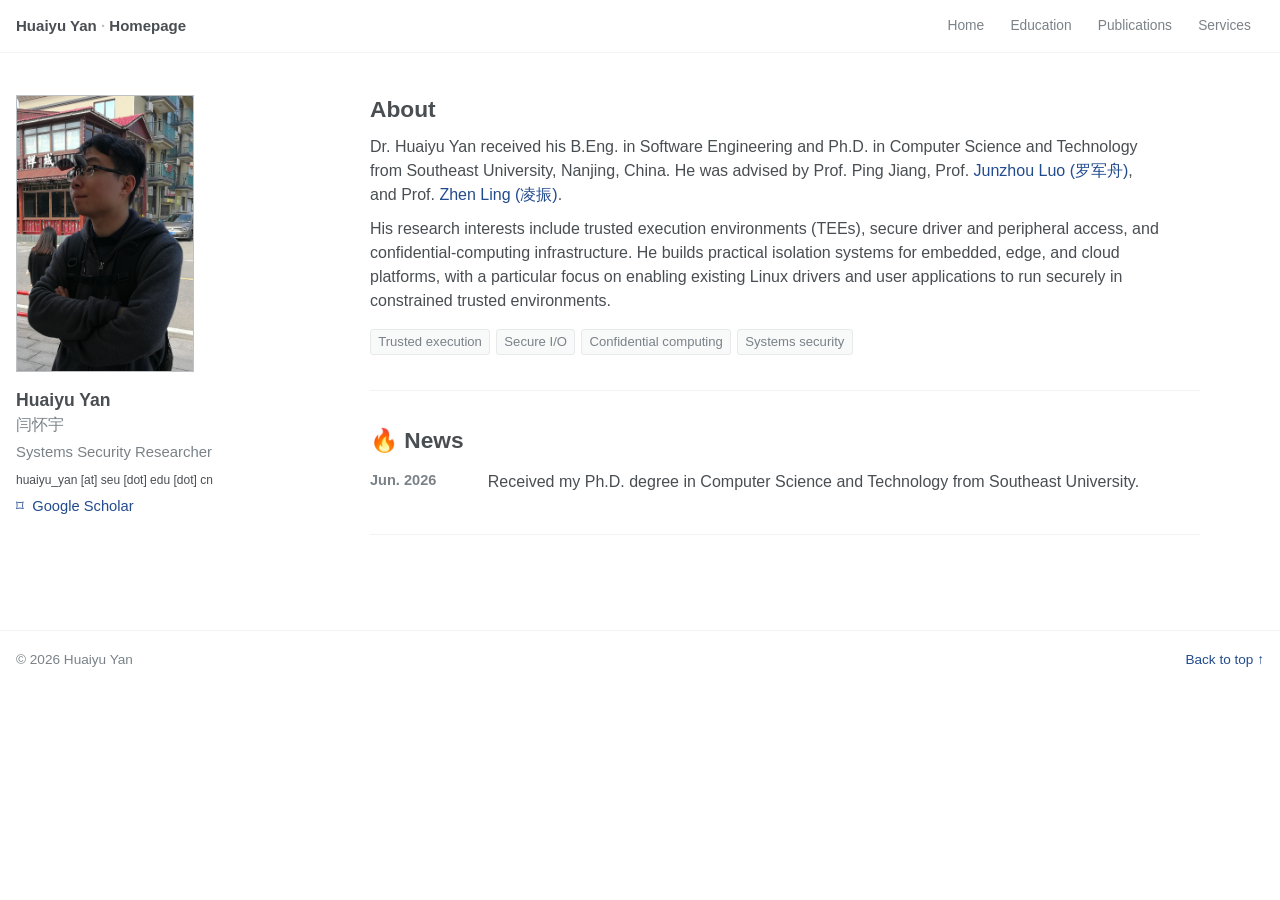
==== index.html @ efb1c734 "Publish init academic homepage" ====
<!doctype html>
<html lang="en">
  <head>
    <meta charset="utf-8" />
    <meta name="viewport" content="width=device-width, initial-scale=1" />
    <meta name="description" content="Huaiyu Yan - systems security researcher working on trusted execution environments and confidential computing." />
    <title>Huaiyu Yan | Homepage</title>
    <link rel="icon" href="assets/favicon.svg" type="image/svg+xml" />
    <link rel="stylesheet" href="assets/styles.css" />
    <script defer src="assets/site.js"></script>
  </head>
  <body>
    <a class="skip-link" href="#main">Skip to content</a>
    <header class="site-header" id="top"><div class="shell nav-wrap"><a class="brand" href="index.html">Huaiyu Yan <span>·</span> Homepage</a><button class="menu-toggle" type="button" aria-expanded="false" aria-controls="site-nav"><span class="sr-only">Toggle navigation</span><span></span><span></span><span></span></button><nav id="site-nav" aria-label="Primary navigation"><a href="index.html" aria-current="page">Home</a><a href="education.html">Education</a><a href="publications.html">Publications</a><a href="service.html">Services</a></nav></div></header>
    <main class="shell page-layout" id="main">
      <aside class="profile-sidebar" aria-label="Profile"><img class="portrait" src="assets/casual.jpg" alt="Portrait of Huaiyu Yan" width="1575" height="2461" /><h1>Huaiyu Yan <img class="chinese-name" src="assets/name-zh.svg" alt="" /></h1><p class="role">Systems Security Researcher</p><ul class="profile-links"><li><img class="profile-email" src="assets/email-obfuscated.svg" alt="" /></li><li><a href="https://scholar.google.com/citations?hl=en&amp;user=aXt86dMAAAAJ" target="_blank" rel="noreferrer">⌑&nbsp; Google Scholar</a></li><li><a id="github-link" class="is-hidden" href="#" target="_blank" rel="noreferrer">⌘&nbsp; GitHub</a></li><li><a id="cv-link" class="is-hidden" href="#" target="_blank" rel="noreferrer">⇩&nbsp; Curriculum Vitae</a></li></ul></aside>
      <div class="content-column">
        <section class="content-section first-section" id="about" aria-labelledby="about-title"><h2 id="about-title">About</h2><p>Dr. Huaiyu Yan received his B.Eng. in Software Engineering and Ph.D. in Computer Science and Technology from Southeast University, Nanjing, China. He was advised by Prof. Ping Jiang, Prof. <a href="https://cs.seu.edu.cn/jluo/main.htm" target="_blank" rel="noreferrer">Junzhou Luo (罗军舟)</a>, and Prof. <a href="https://cse.seu.edu.cn/2019/0105/c23024a257511/page.htm" target="_blank" rel="noreferrer">Zhen Ling (凌振)</a>.</p><p>His research interests include trusted execution environments (TEEs), secure driver and peripheral access, and confidential-computing infrastructure. He builds practical isolation systems for embedded, edge, and cloud platforms, with a particular focus on enabling existing Linux drivers and user applications to run securely in constrained trusted environments.</p><div class="topic-row" aria-label="Research interests"><span>Trusted execution</span><span>Secure I/O</span><span>Confidential computing</span><span>Systems security</span></div></section>
        <section class="content-section home-news" id="news" aria-labelledby="news-title"><h2 id="news-title">🔥 News</h2><ul class="timeline"><li><time datetime="2026-06">Jun. 2026</time><span>Received my Ph.D. degree in Computer Science and Technology from Southeast University.</span></li></ul></section>
      </div>
    </main>
    <footer class="site-footer"><div class="shell"><p>© <span id="year"></span> Huaiyu Yan</p><a href="#top">Back to top ↑</a></div></footer>
  </body>
</html>
---- assets/styles.css ----
:root { --ink:#494e52; --muted:#7a8288; --paper:#fff; --line:#f2f3f3; --accent:#224b8d; --accent-hover:#1b3c71; --serif:"Trebuchet MS",Helvetica,Arial,sans-serif; --sans:"Trebuchet MS",Helvetica,Arial,sans-serif; }
* { box-sizing:border-box; }
html { scroll-behavior:smooth; background:#fff; }
body { margin:0; color:var(--ink); background:var(--paper); font-family:var(--sans); font-size:16px; line-height:1.5; }
a { color:var(--accent); text-decoration:none; }
a:hover { color:var(--accent-hover); text-decoration:underline; }
.shell { width:min(1280px, calc(100% - 32px)); margin:0 auto; }
.sr-only { position:absolute; width:1px; height:1px; overflow:hidden; clip:rect(0,0,0,0); white-space:nowrap; }
.skip-link { position:fixed; top:-4rem; left:1rem; z-index:100; padding:0.7rem 1rem; color:#fff; background:#7a8288; }
.skip-link:focus { top:1rem; }

.site-header { position:sticky; top:0; z-index:20; border-bottom:1px solid var(--line); background:rgba(255,255,255,.98); }
.nav-wrap { min-height:52px; display:flex; align-items:center; gap:1rem; }
.brand { margin-right:auto; color:var(--ink); font-size:0.94rem; font-weight:700; text-decoration:none; white-space:nowrap; }
.brand span { color:#bdc1c4; }
nav { display:flex; align-items:center; }
nav a { position:relative; display:block; margin:0 0.82rem; padding:0.9rem 0; color:var(--muted); font-size:0.86rem; text-decoration:none; }
nav a::after { content:""; position:absolute; right:0; bottom:0; left:0; height:3px; background:#bdc1c4; transform:scaleX(0); transition:transform .18s ease; }
nav a:hover { color:#5c6266; text-decoration:none; }
nav a:hover::after { transform:scaleX(1); }
.menu-toggle { display:none; border:0; padding:0.45rem; background:#7a8288; }
.menu-toggle span:not(.sr-only) { display:block; width:19px; height:2px; margin:3px; background:#fff; }

.page-layout { display:grid; grid-template-columns:minmax(245px,310px) minmax(0,830px); gap:44px; align-items:start; padding:42px 0 60px; }
.profile-sidebar { position:sticky; top:76px; padding:0 14px 0 0; }
.portrait { display:block; width:178px; height:auto; margin:0 0 1.1rem; border:1px solid #bdc1c4; }
.profile-sidebar h1 { margin:0 0 0.2rem; color:var(--ink); font-family:var(--sans); font-size:1.1rem; line-height:1.25; font-weight:700; }
.profile-sidebar h1 span { display:block; color:var(--muted); font-size:0.9rem; font-weight:400; }
.chinese-name { display:block; width:72px; height:22px; margin-top:0.1rem; }
.role { margin:0.35rem 0 0; color:var(--muted); font-size:0.93rem; }
.affiliation { margin:0.8rem 0; color:var(--ink); font-size:0.94rem; }
.profile-links { padding:0; margin:0; list-style:none; }
.profile-links li { margin:0.45rem 0; font-size:0.92rem; }
.profile-email { display:block; width:272px; height:18px; }
.is-hidden { display:none; }

.content-column { min-width:0; }
.content-section { padding:0 0 2.2rem; margin:0 0 2.2rem; border-bottom:1px solid var(--line); scroll-margin-top:70px; }
.first-section { padding-top:0; }
.section-tag { display:none; }
h2,h3,p { margin-top:0; }
h2 { margin:0 0 0.72rem; color:var(--ink); font-family:var(--sans); font-size:1.42rem; font-weight:700; line-height:1.25; }
h3 { margin:0 0 0.32rem; color:var(--ink); font-size:1rem; line-height:1.36; }
.content-section > p:not(.section-tag) { max-width:790px; margin-bottom:0.6rem; }
.topic-row { display:flex; flex-wrap:wrap; gap:0.38rem; margin-top:1rem; }
.topic-row span { padding:0.14rem 0.45rem; color:var(--muted); background:#f8f9f9; border:1px solid #e7e9ea; border-radius:3px; font-size:0.82rem; }

.timeline { padding:0; margin:0; list-style:none; }
.timeline li { display:grid; grid-template-columns:105px 1fr; gap:0.8rem; padding:0.28rem 0; }
.timeline time,.venue,.period { color:var(--muted); font-size:0.91rem; font-weight:700; white-space:nowrap; }
.section-heading { display:flex; align-items:baseline; justify-content:space-between; gap:1rem; }
.section-heading > a { font-size:0.9rem; white-space:nowrap; }
.publication-summary { display:flex; flex-wrap:wrap; gap:0.2rem 0.7rem; margin:0 0 0.42rem; color:#000; font-size:1rem; }
.publication-summary strong { color:#000; }
.publication-key { color:#000; }
.publication-list { margin-top:0.3rem; }
.publication-year-group { display:grid; grid-template-columns:65px minmax(0,1fr); gap:1rem; padding:0.22rem 0; }
.publication-year-label { margin:0.78rem 0 0; color:#000; font-size:0.93rem; font-weight:700; }
.publication { display:grid; grid-template-columns:170px 1fr; gap:1rem; padding:0.92rem 0; border-bottom:1px solid #efefef; }
.publication .venue { display:grid; grid-template-columns:max-content minmax(0,1fr); column-gap:0.3rem; margin:0; white-space:normal; }
.venue-prefix { grid-column:1; white-space:nowrap; }
.venue-name { grid-column:2; min-width:0; white-space:nowrap; }
.first-author-venue { text-decoration:underline; text-underline-offset:0.12em; }
.venue-badges { display:flex; flex-direction:column; align-items:flex-start; grid-column:2; gap:0.22rem; margin-top:0.25rem; }
.venue-badge { align-self:flex-start; display:inline-block; padding:0.08rem 0.28rem; border-radius:3px; font-size:0.78rem; font-weight:700; line-height:1; white-space:nowrap; }
.badge-security { color:#1d5aa6; background:#eaf2fd; }
.badge-ccf { color:#a52e2e; background:#fceeee; }
.publication .venue,.publication h3 { color:#000; }
.publication h3 { margin:0 0 0.25rem; font-size:1rem; font-weight:700; }
.publication .paper-actions,.source-note { margin:0; color:#4a4a4a; font-size:0.93rem; line-height:1.48; }
.publication .paper-actions { display:flex; align-items:center; gap:0.9rem; margin:0.42rem 0 0; font-size:0.92rem; line-height:1; }
.paper-actions a { display:inline-flex; align-items:center; gap:0.28rem; color:#224b8d; font-size:0; font-weight:700; text-decoration:none; }
.paper-actions a::before { content:""; box-sizing:border-box; display:block; width:0.8rem; height:1rem; border:1.25px solid currentColor; border-radius:1px; background:linear-gradient(currentColor,currentColor) center 40% / 52% 1px no-repeat,linear-gradient(currentColor,currentColor) center 64% / 52% 1px no-repeat; }
.paper-actions a::after { content:"Paper"; font-size:0.92rem; }
.paper-actions a + a { margin-left:0; }
.paper-actions .source-code-link::before { content:"</>"; display:block; width:auto; height:auto; border:0; border-radius:0; background:none; font-family:ui-monospace, SFMono-Regular, Menlo, monospace; font-size:0.86rem; line-height:1; }
.paper-actions .source-code-link::after { content:"Code"; }
.paper-actions a:hover,.paper-actions a:focus-visible { text-decoration:underline; text-underline-offset:0.16em; }
.source-note { margin-top:0.7rem; color:var(--muted); font-size:0.85rem; }
.project-list,.education-list { margin-top:0.3rem; }
.project-list article,.education-list article { display:grid; grid-template-columns:125px 1fr; gap:1rem; padding:0.78rem 0; border-bottom:1px solid #efefef; }
.education-list article { grid-template-columns:180px minmax(0,1fr); }
.project-list .period,.education-list .period { margin:0; }
.project-list h3,.education-list h3 { margin-bottom:0.25rem; font-size:1rem; font-weight:700; }
.project-list p:last-child,.education-list p:last-child { margin:0; color:#4a4a4a; font-size:0.94rem; }
.education-list .period,.education-list h3,.education-list p,.education-list p:last-child { color:#000; }
.education-list p.institution { font-size:1rem; }
.education-list .advisors { margin-top:0.25rem; }
.detail-list { padding:0; margin:0; list-style:none; }
.detail-list li { display:grid; grid-template-columns:160px 1fr; gap:1rem; padding:0.7rem 0; border-bottom:1px solid #efefef; }
.detail-list strong { color:var(--ink); font-size:0.94rem; }
.detail-list span { color:#4a4a4a; font-size:0.94rem; }
.service-venues { display:grid; gap:0.25rem; }
.service-venue-row { display:grid; grid-template-columns:minmax(0,1fr) 105px; gap:1rem; }
.service-venue-row > span { grid-column:1; grid-row:1; color:#000; }
.service-venue-row time { grid-column:2; grid-row:1; color:var(--muted); text-align:left; white-space:nowrap; }
.contact { margin-bottom:0; border-bottom:0; }
.email-link { font-size:1rem; }
.site-footer { padding:1.2rem 0; border-top:1px solid var(--line); color:var(--muted); font-size:0.85rem; }
.site-footer .shell { display:flex; justify-content:space-between; gap:1rem; }
.site-footer p { margin:0; }

@media (max-width:980px) { .page-layout { grid-template-columns:230px minmax(0,1fr); gap:30px; } .portrait { width:145px; } nav a { margin:0 0.48rem; } }
@media (max-width:720px) {
  .shell { width:min(100% - 28px,1280px); }
  .nav-wrap { min-height:50px; }
  .brand { font-size:0.85rem; }
  .menu-toggle { display:block; margin-left:auto; }
  nav { position:absolute; top:50px; left:0; right:0; display:none; padding:0.35rem 14px 0.6rem; flex-direction:column; align-items:stretch; border-bottom:1px solid var(--line); background:#fff; }
  nav.open { display:flex; }
  nav a { margin:0; padding:0.5rem 0; font-size:0.93rem; }
  nav a::after { display:none; }
  .page-layout { display:block; padding:28px 0 40px; }
  .profile-sidebar { position:static; display:grid; grid-template-columns:92px 1fr; column-gap:1rem; align-items:center; padding:0 0 1.5rem; margin-bottom:1.8rem; border-bottom:1px solid var(--line); }
  .portrait { width:90px; margin:0; grid-row:span 2; }
  .profile-sidebar h1 { font-size:1.05rem; }
  .chinese-name { width:64px; height:auto; margin-top:0.05rem; }
  .role { margin:0.25rem 0 0; }
  .affiliation { margin:0.25rem 0 0; font-size:0.86rem; }
  .profile-links { grid-column:1 / -1; display:flex; flex-wrap:wrap; gap:0.35rem 1rem; margin-top:0.85rem; }
  .profile-links li { margin:0; }
  .profile-email { width:226px; height:auto; }
  .content-section { padding-bottom:1.8rem; margin-bottom:1.8rem; }
  h2 { font-size:1.28rem; }
  .timeline li,.publication,.project-list article,.education-list article,.detail-list li { grid-template-columns:1fr; gap:0.22rem; }
  .publication-year-group { grid-template-columns:1fr; gap:0; }
  .publication-year-label { margin:0.75rem 0 0.15rem; }
  .section-heading { display:block; }
  .section-heading > a { display:inline-block; margin:-0.25rem 0 0.7rem; }
  .site-footer .shell { flex-direction:column; }
}
@media (prefers-reduced-motion:reduce) { html { scroll-behavior:auto; } nav a::after { transition:none; } }
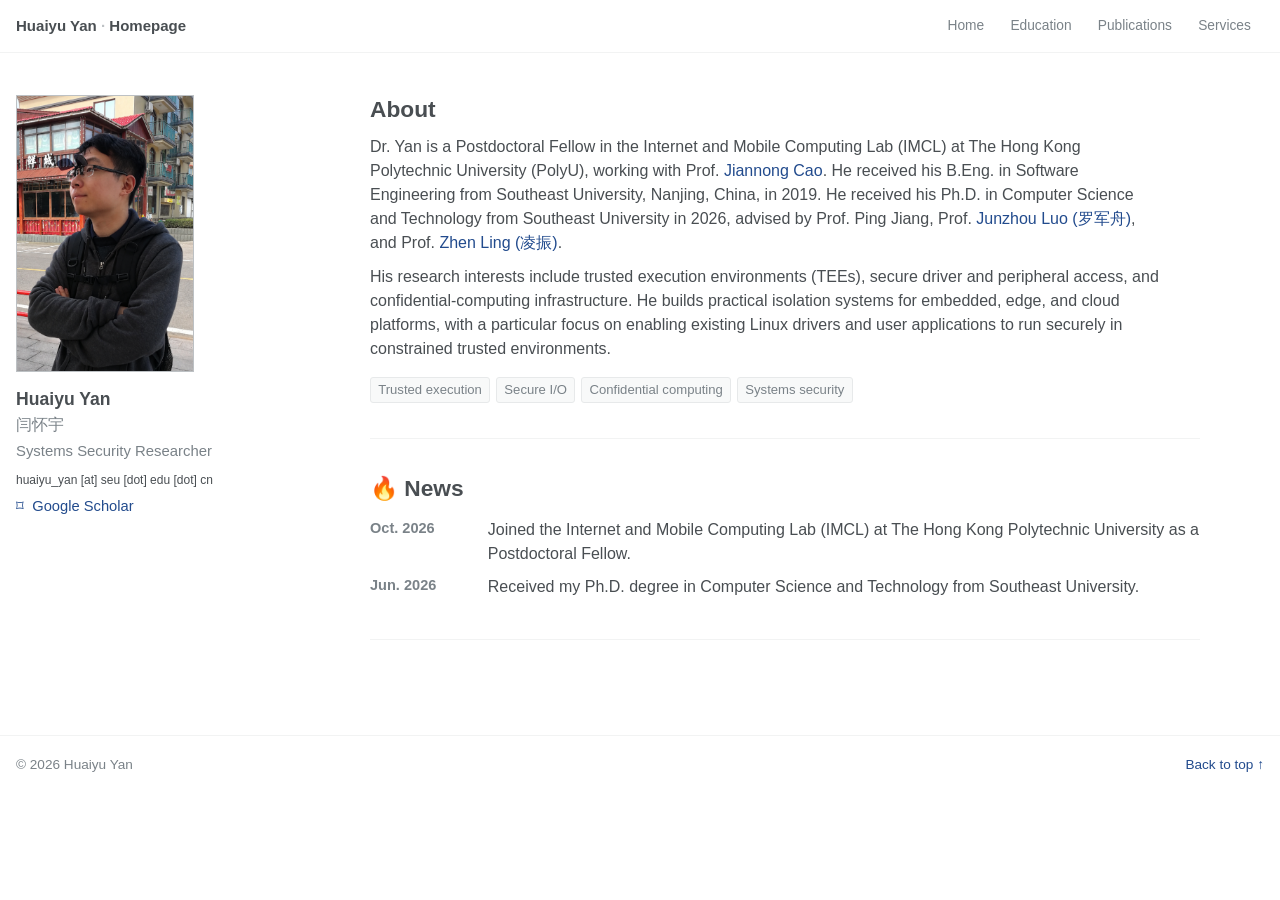
==== commit b395639d: "update" ====
--- a/index.html
+++ b/index.html
@@ -13,10 +13,10 @@
     <a class="skip-link" href="#main">Skip to content</a>
     <header class="site-header" id="top"><div class="shell nav-wrap"><a class="brand" href="index.html">Huaiyu Yan <span>·</span> Homepage</a><button class="menu-toggle" type="button" aria-expanded="false" aria-controls="site-nav"><span class="sr-only">Toggle navigation</span><span></span><span></span><span></span></button><nav id="site-nav" aria-label="Primary navigation"><a href="index.html" aria-current="page">Home</a><a href="education.html">Education</a><a href="publications.html">Publications</a><a href="service.html">Services</a></nav></div></header>
     <main class="shell page-layout" id="main">
-      <aside class="profile-sidebar" aria-label="Profile"><img class="portrait" src="assets/casual.jpg" alt="Portrait of Huaiyu Yan" width="1575" height="2461" /><h1>Huaiyu Yan <img class="chinese-name" src="assets/name-zh.svg" alt="" /></h1><p class="role">Systems Security Researcher</p><ul class="profile-links"><li><img class="profile-email" src="assets/email-obfuscated.svg" alt="" /></li><li><a href="https://scholar.google.com/citations?hl=en&amp;user=aXt86dMAAAAJ" target="_blank" rel="noreferrer">⌑&nbsp; Google Scholar</a></li><li><a id="github-link" class="is-hidden" href="#" target="_blank" rel="noreferrer">⌘&nbsp; GitHub</a></li><li><a id="cv-link" class="is-hidden" href="#" target="_blank" rel="noreferrer">⇩&nbsp; Curriculum Vitae</a></li></ul></aside>
+      <aside class="profile-sidebar" aria-label="Profile"><img class="portrait" src="assets/casual.png" alt="Portrait of Huaiyu Yan" width="1004" height="1567" /><h1>Huaiyu Yan <img class="chinese-name" src="assets/name-zh.svg" alt="" /></h1><p class="role">Systems Security Researcher</p><ul class="profile-links"><li><img class="profile-email" src="assets/email-obfuscated.svg" alt="" /></li><li><a href="https://scholar.google.com/citations?hl=en&amp;user=aXt86dMAAAAJ" target="_blank" rel="noreferrer">⌑&nbsp; Google Scholar</a></li><li><a id="github-link" class="is-hidden" href="#" target="_blank" rel="noreferrer">⌘&nbsp; GitHub</a></li><li><a id="cv-link" class="is-hidden" href="#" target="_blank" rel="noreferrer">⇩&nbsp; Curriculum Vitae</a></li></ul></aside>
       <div class="content-column">
-        <section class="content-section first-section" id="about" aria-labelledby="about-title"><h2 id="about-title">About</h2><p>Dr. Huaiyu Yan received his B.Eng. in Software Engineering and Ph.D. in Computer Science and Technology from Southeast University, Nanjing, China. He was advised by Prof. Ping Jiang, Prof. <a href="https://cs.seu.edu.cn/jluo/main.htm" target="_blank" rel="noreferrer">Junzhou Luo (罗军舟)</a>, and Prof. <a href="https://cse.seu.edu.cn/2019/0105/c23024a257511/page.htm" target="_blank" rel="noreferrer">Zhen Ling (凌振)</a>.</p><p>His research interests include trusted execution environments (TEEs), secure driver and peripheral access, and confidential-computing infrastructure. He builds practical isolation systems for embedded, edge, and cloud platforms, with a particular focus on enabling existing Linux drivers and user applications to run securely in constrained trusted environments.</p><div class="topic-row" aria-label="Research interests"><span>Trusted execution</span><span>Secure I/O</span><span>Confidential computing</span><span>Systems security</span></div></section>
-        <section class="content-section home-news" id="news" aria-labelledby="news-title"><h2 id="news-title">🔥 News</h2><ul class="timeline"><li><time datetime="2026-06">Jun. 2026</time><span>Received my Ph.D. degree in Computer Science and Technology from Southeast University.</span></li></ul></section>
+        <section class="content-section first-section" id="about" aria-labelledby="about-title"><h2 id="about-title">About</h2><p>Dr. Yan is a Postdoctoral Fellow in the Internet and Mobile Computing Lab (IMCL) at The Hong Kong Polytechnic University (PolyU), working with Prof. <a href="https://www4.comp.polyu.edu.hk/~csjcao/" target="_blank" rel="noreferrer">Jiannong Cao</a>. He received his B.Eng. in Software Engineering from Southeast University, Nanjing, China, in 2019. He received his Ph.D. in Computer Science and Technology from Southeast University in 2026, advised by Prof. Ping Jiang, Prof. <a href="https://cs.seu.edu.cn/jluo/main.htm" target="_blank" rel="noreferrer">Junzhou Luo (罗军舟)</a>, and Prof. <a href="https://cse.seu.edu.cn/2019/0105/c23024a257511/page.htm" target="_blank" rel="noreferrer">Zhen Ling (凌振)</a>.</p><p>His research interests include trusted execution environments (TEEs), secure driver and peripheral access, and confidential-computing infrastructure. He builds practical isolation systems for embedded, edge, and cloud platforms, with a particular focus on enabling existing Linux drivers and user applications to run securely in constrained trusted environments.</p><div class="topic-row" aria-label="Research interests"><span>Trusted execution</span><span>Secure I/O</span><span>Confidential computing</span><span>Systems security</span></div></section>
+        <section class="content-section home-news" id="news" aria-labelledby="news-title"><h2 id="news-title">🔥 News</h2><ul class="timeline"><li><time datetime="2026-10">Oct. 2026</time><span>Joined the Internet and Mobile Computing Lab (IMCL) at The Hong Kong Polytechnic University as a Postdoctoral Fellow.</span></li><li><time datetime="2026-06">Jun. 2026</time><span>Received my Ph.D. degree in Computer Science and Technology from Southeast University.</span></li></ul></section>
       </div>
     </main>
     <footer class="site-footer"><div class="shell"><p>© <span id="year"></span> Huaiyu Yan</p><a href="#top">Back to top ↑</a></div></footer>
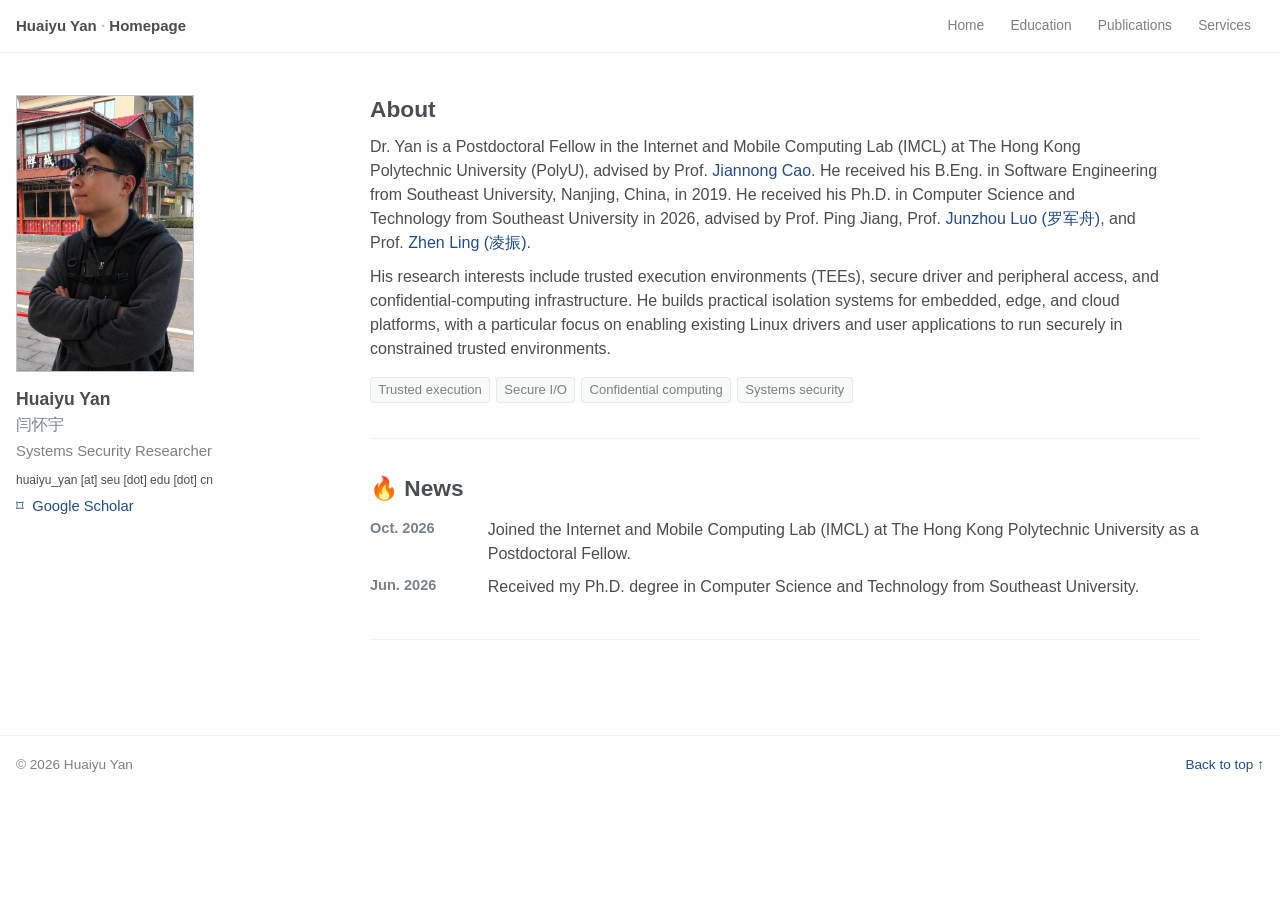
==== commit 919ba829: "update" ====
--- a/index.html
+++ b/index.html
@@ -15,7 +15,7 @@
     <main class="shell page-layout" id="main">
       <aside class="profile-sidebar" aria-label="Profile"><img class="portrait" src="assets/casual.png" alt="Portrait of Huaiyu Yan" width="1004" height="1567" /><h1>Huaiyu Yan <img class="chinese-name" src="assets/name-zh.svg" alt="" /></h1><p class="role">Systems Security Researcher</p><ul class="profile-links"><li><img class="profile-email" src="assets/email-obfuscated.svg" alt="" /></li><li><a href="https://scholar.google.com/citations?hl=en&amp;user=aXt86dMAAAAJ" target="_blank" rel="noreferrer">⌑&nbsp; Google Scholar</a></li><li><a id="github-link" class="is-hidden" href="#" target="_blank" rel="noreferrer">⌘&nbsp; GitHub</a></li><li><a id="cv-link" class="is-hidden" href="#" target="_blank" rel="noreferrer">⇩&nbsp; Curriculum Vitae</a></li></ul></aside>
       <div class="content-column">
-        <section class="content-section first-section" id="about" aria-labelledby="about-title"><h2 id="about-title">About</h2><p>Dr. Yan is a Postdoctoral Fellow in the Internet and Mobile Computing Lab (IMCL) at The Hong Kong Polytechnic University (PolyU), working with Prof. <a href="https://www4.comp.polyu.edu.hk/~csjcao/" target="_blank" rel="noreferrer">Jiannong Cao</a>. He received his B.Eng. in Software Engineering from Southeast University, Nanjing, China, in 2019. He received his Ph.D. in Computer Science and Technology from Southeast University in 2026, advised by Prof. Ping Jiang, Prof. <a href="https://cs.seu.edu.cn/jluo/main.htm" target="_blank" rel="noreferrer">Junzhou Luo (罗军舟)</a>, and Prof. <a href="https://cse.seu.edu.cn/2019/0105/c23024a257511/page.htm" target="_blank" rel="noreferrer">Zhen Ling (凌振)</a>.</p><p>His research interests include trusted execution environments (TEEs), secure driver and peripheral access, and confidential-computing infrastructure. He builds practical isolation systems for embedded, edge, and cloud platforms, with a particular focus on enabling existing Linux drivers and user applications to run securely in constrained trusted environments.</p><div class="topic-row" aria-label="Research interests"><span>Trusted execution</span><span>Secure I/O</span><span>Confidential computing</span><span>Systems security</span></div></section>
+        <section class="content-section first-section" id="about" aria-labelledby="about-title"><h2 id="about-title">About</h2><p>Dr. Yan is a Postdoctoral Fellow in the Internet and Mobile Computing Lab (IMCL) at The Hong Kong Polytechnic University (PolyU), advised by Prof. <a href="https://www4.comp.polyu.edu.hk/~csjcao/" target="_blank" rel="noreferrer">Jiannong Cao</a>. He received his B.Eng. in Software Engineering from Southeast University, Nanjing, China, in 2019. He received his Ph.D. in Computer Science and Technology from Southeast University in 2026, advised by Prof. Ping Jiang, Prof. <a href="https://cs.seu.edu.cn/jluo/main.htm" target="_blank" rel="noreferrer">Junzhou Luo (罗军舟)</a>, and Prof. <a href="https://cse.seu.edu.cn/2019/0105/c23024a257511/page.htm" target="_blank" rel="noreferrer">Zhen Ling (凌振)</a>.</p><p>His research interests include trusted execution environments (TEEs), secure driver and peripheral access, and confidential-computing infrastructure. He builds practical isolation systems for embedded, edge, and cloud platforms, with a particular focus on enabling existing Linux drivers and user applications to run securely in constrained trusted environments.</p><div class="topic-row" aria-label="Research interests"><span>Trusted execution</span><span>Secure I/O</span><span>Confidential computing</span><span>Systems security</span></div></section>
         <section class="content-section home-news" id="news" aria-labelledby="news-title"><h2 id="news-title">🔥 News</h2><ul class="timeline"><li><time datetime="2026-10">Oct. 2026</time><span>Joined the Internet and Mobile Computing Lab (IMCL) at The Hong Kong Polytechnic University as a Postdoctoral Fellow.</span></li><li><time datetime="2026-06">Jun. 2026</time><span>Received my Ph.D. degree in Computer Science and Technology from Southeast University.</span></li></ul></section>
       </div>
     </main>
